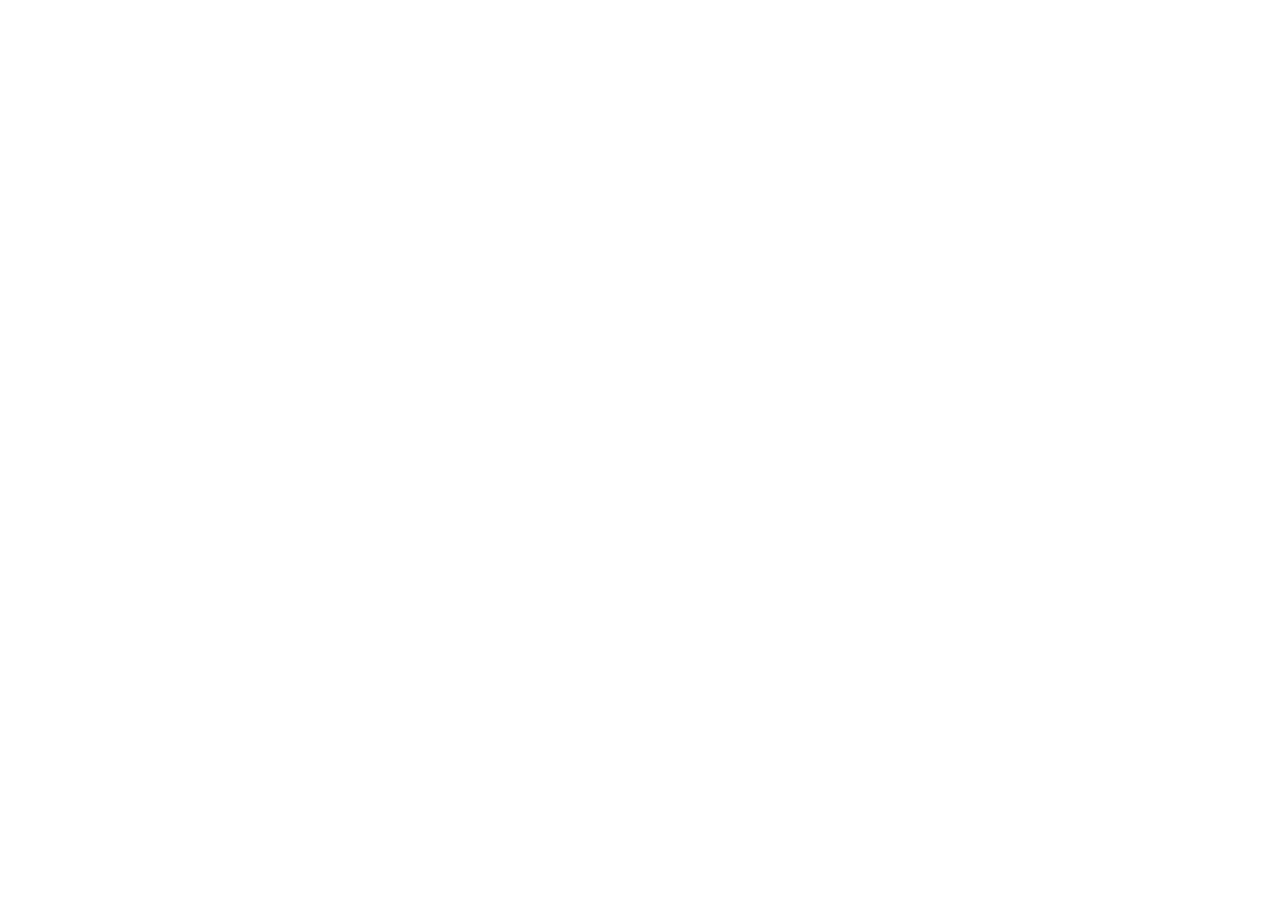
==== WebDev Pratice Projects🙌 - GitHub Vers/CSS Projects/@huxnwebdev/2. The Art Landing Page/index.html @ eef2a7d6 "Add files via upload" ====
<!doctype html>
<html lang="en">
  <head>
    <meta charset="UTF-8" />
    <meta name="viewport" content="width=device-width, initial-scale=1.0" />
    <title>Document</title>
  </head>
  <body></body>
</html>
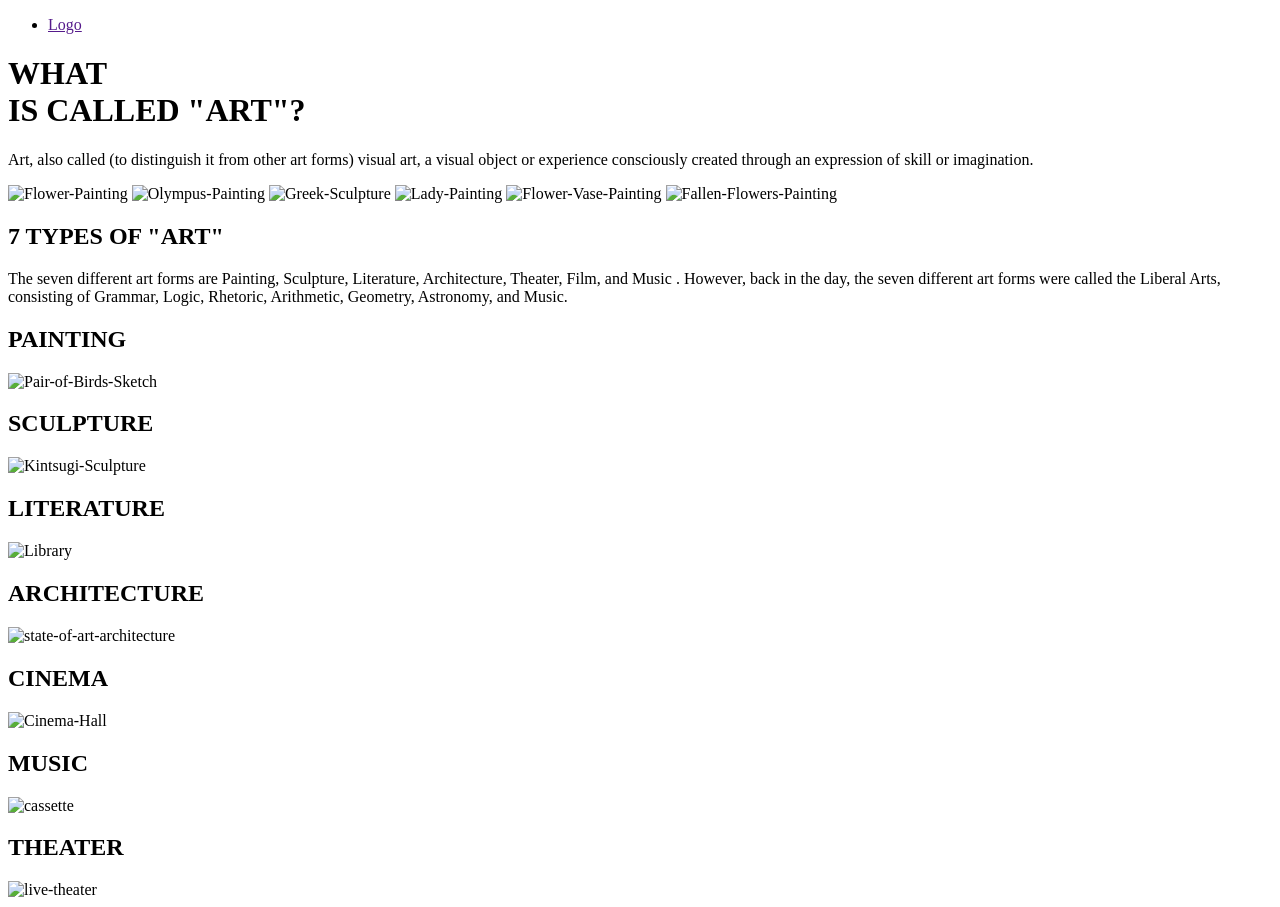
==== commit cb443e75: "Enhance index.html with SEO and content structure Added meta tags for SEO and structured content for" ====
--- a/WebDev Pratice Projects🙌 - GitHub Vers/CSS Projects/@huxnwebdev/2. The Art Landing Page/index.html
+++ b/WebDev Pratice Projects🙌 - GitHub Vers/CSS Projects/@huxnwebdev/2. The Art Landing Page/index.html
@@ -2,8 +2,151 @@
 <html lang="en">
   <head>
     <meta charset="UTF-8" />
+    <meta http-equiv="X-UA-Compatible" content="IE=edge" />
+    <meta name="description" content="The Art Project" />
+    <meta name="keywords" content="Art, Drawing, Painting" />
+    <meta name="author" content="Arijeet Mondal" />
     <meta name="viewport" content="width=device-width, initial-scale=1.0" />
-    <title>Document</title>
+    <title>The Art Project</title>
+    <link rel="stylesheet" href="style.css" />
   </head>
-  <body></body>
+  <body>
+    <!-- Navbar Start -->
+    <section class="wrapper-container">
+      <nav>
+        <ul>
+          <li><a href="">Logo</a></li>
+        </ul>
+
+        <div class="burger">
+          <span></span>
+          <span></span>
+          <span></span>
+        </div>
+      </nav>
+    </section>
+    <!-- Navbar End -->
+
+    <!-- Header Start -->
+    <header>
+      <h1 class="main-headings">
+        WHAT <br />
+        IS CALLED <span class="gradient-text-1">"A</span
+        ><span class="gradient-text-2">R</span
+        ><span class="gradient-text-3">T"</span>?
+      </h1>
+      <p class="primary-headings">
+        Art, also called (to distinguish it from other art forms) visual art, a
+        <span class="bg-gray">visual object or experience</span> consciously
+        created through an expression of skill or imagination.
+      </p>
+    </header>
+    <!-- Header End -->
+
+    <!-- Main Start -->
+    <main>
+      <img
+        src="https://images.unsplash.com/photo-1579783902614-a3fb3927b6a5?ixlib=rb-4.0.3&ixid=MnwxMjA3fDB8MHxwaG90by1wYWdlfHx8fGVufDB8fHx8&auto=format&fit=crop&w=745&q=80"
+        alt="Flower-Painting"
+        class="img"
+      />
+      <img
+        src="https://images.unsplash.com/flagged/photo-1572392640988-ba48d1a74457?ixlib=rb-4.0.3&ixid=MnwxMjA3fDB8MHxwaG90by1wYWdlfHx8fGVufDB8fHx8&auto=format&fit=crop&w=764&q=80"
+        alt="Olympus-Painting"
+        class="img"
+      />
+      <img
+        src="https://images.unsplash.com/photo-1548811579-017cf2a4268b?q=80&w=689&auto=format&fit=crop&ixlib=rb-4.1.0&ixid=M3wxMjA3fDB8MHxwaG90by1wYWdlfHx8fGVufDB8fHx8fA%3D%3D"
+        alt="Greek-Sculpture"
+        class="img"
+      />
+      <img
+        src="https://images.unsplash.com/photo-1495462911434-be47104d70fa?ixlib=rb-4.0.3&ixid=MnwxMjA3fDB8MHxwaG90by1wYWdlfHx8fGVufDB8fHx8&auto=format&fit=crop&w=435&q=80"
+        alt="Lady-Painting"
+        class="img"
+      />
+      <img
+        src="https://images.unsplash.com/photo-1579783901586-d88db74b4fe4?ixlib=rb-4.0.3&ixid=MnwxMjA3fDB8MHxwaG90by1wYWdlfHx8fGVufDB8fHx8&auto=format&fit=crop&w=748&q=80"
+        alt="Flower-Vase-Painting"
+        class="img"
+      />
+      <img
+        src="https://images.unsplash.com/photo-1579783901837-c78c2310be05?ixlib=rb-4.0.3&ixid=MnwxMjA3fDB8MHxwaG90by1wYWdlfHx8fGVufDB8fHx8&auto=format&fit=crop&w=804&q=80"
+        alt="Fallen-Flowers-Painting"
+        class="img"
+      />
+    </main>
+    <!-- Main End -->
+
+    <!-- Section Start -->
+    <section class="section-three">
+      <h1 class="main-headings">
+        7 TYPES OF <span class="gradient-text-1">"A</span
+        ><span class="gradient-text-2">R</span
+        ><span class="gradient-text-3">T"</span>
+      </h1>
+      <p class="primary-headings">
+        The seven different art forms are
+        <span class="bg-gray"
+          >Painting, Sculpture, Literature, Architecture, Theater, Film, and
+          Music </span
+        >. However, back in the day, the seven different art forms were called
+        the Liberal Arts, consisting of Grammar, Logic, Rhetoric, Arithmetic,
+        Geometry, Astronomy, and Music.
+      </p>
+
+      <div class="list">
+        <div class="item">
+          <h1>PAINTING</h1>
+          <img
+            src="https://images.unsplash.com/photo-1579965342575-16428a7c8881?ixlib=rb-4.0.3&ixid=MnwxMjA3fDB8MHxwaG90by1wYWdlfHx8fGVufDB8fHx8&auto=format&fit=crop&w=762&q=80"
+            alt="Pair-of-Birds-Sketch"
+          />
+        </div>
+        <div class="item">
+          <h1>SCULPTURE</h1>
+          <img
+            src="https://images.unsplash.com/photo-1637666505754-7416ebd70cbf?ixlib=rb-4.0.3&ixid=MnwxMjA3fDB8MHxwaG90by1wYWdlfHx8fGVufDB8fHx8&auto=format&fit=crop&w=435&q=80"
+            alt="Kintsugi-Sculpture"
+          />
+        </div>
+        <div class="item">
+          <h1>LITERATURE</h1>
+          <img
+            src="https://images.unsplash.com/photo-1532012197267-da84d127e765?ixlib=rb-4.0.3&ixid=MnwxMjA3fDB8MHxwaG90by1wYWdlfHx8fGVufDB8fHx8&auto=format&fit=crop&w=387&q=80"
+            alt="Library"
+          />
+        </div>
+        <div class="item">
+          <h1>ARCHITECTURE</h1>
+          <img
+            src="https://images.unsplash.com/photo-1479839672679-a46483c0e7c8?ixlib=rb-4.0.3&ixid=MnwxMjA3fDB8MHxwaG90by1wYWdlfHx8fGVufDB8fHx8&auto=format&fit=crop&w=2020&q=80"
+            alt="state-of-art-architecture"
+          />
+        </div>
+        <div class="item">
+          <h1>CINEMA</h1>
+          <img
+            src="https://images.unsplash.com/photo-1604975701397-6365ccbd028a?ixlib=rb-4.0.3&ixid=MnwxMjA3fDB8MHxwaG90by1wYWdlfHx8fGVufDB8fHx8&auto=format&fit=crop&w=435&q=80"
+            alt="Cinema-Hall"
+          />
+        </div>
+        <div class="item">
+          <h1>MUSIC</h1>
+          <img
+            src="https://images.unsplash.com/photo-1598547535077-26d10ae80496?ixlib=rb-4.0.3&ixid=MnwxMjA3fDB8MHxwaG90by1wYWdlfHx8fGVufDB8fHx8&auto=format&fit=crop&w=781&q=80"
+            alt="cassette"
+          />
+        </div>
+        <div class="item">
+          <h1>THEATER</h1>
+          <img
+            src="https://images.unsplash.com/photo-1578920568769-3c1b145bc9ea?ixlib=rb-4.0.3&ixid=MnwxMjA3fDB8MHxwaG90by1wYWdlfHx8fGVufDB8fHx8&auto=format&fit=crop&w=387&q=80"
+            alt="live-theater"
+          />
+        </div>
+      </div>
+    </section>
+    <!-- Section End -->
+  </body>
 </html>
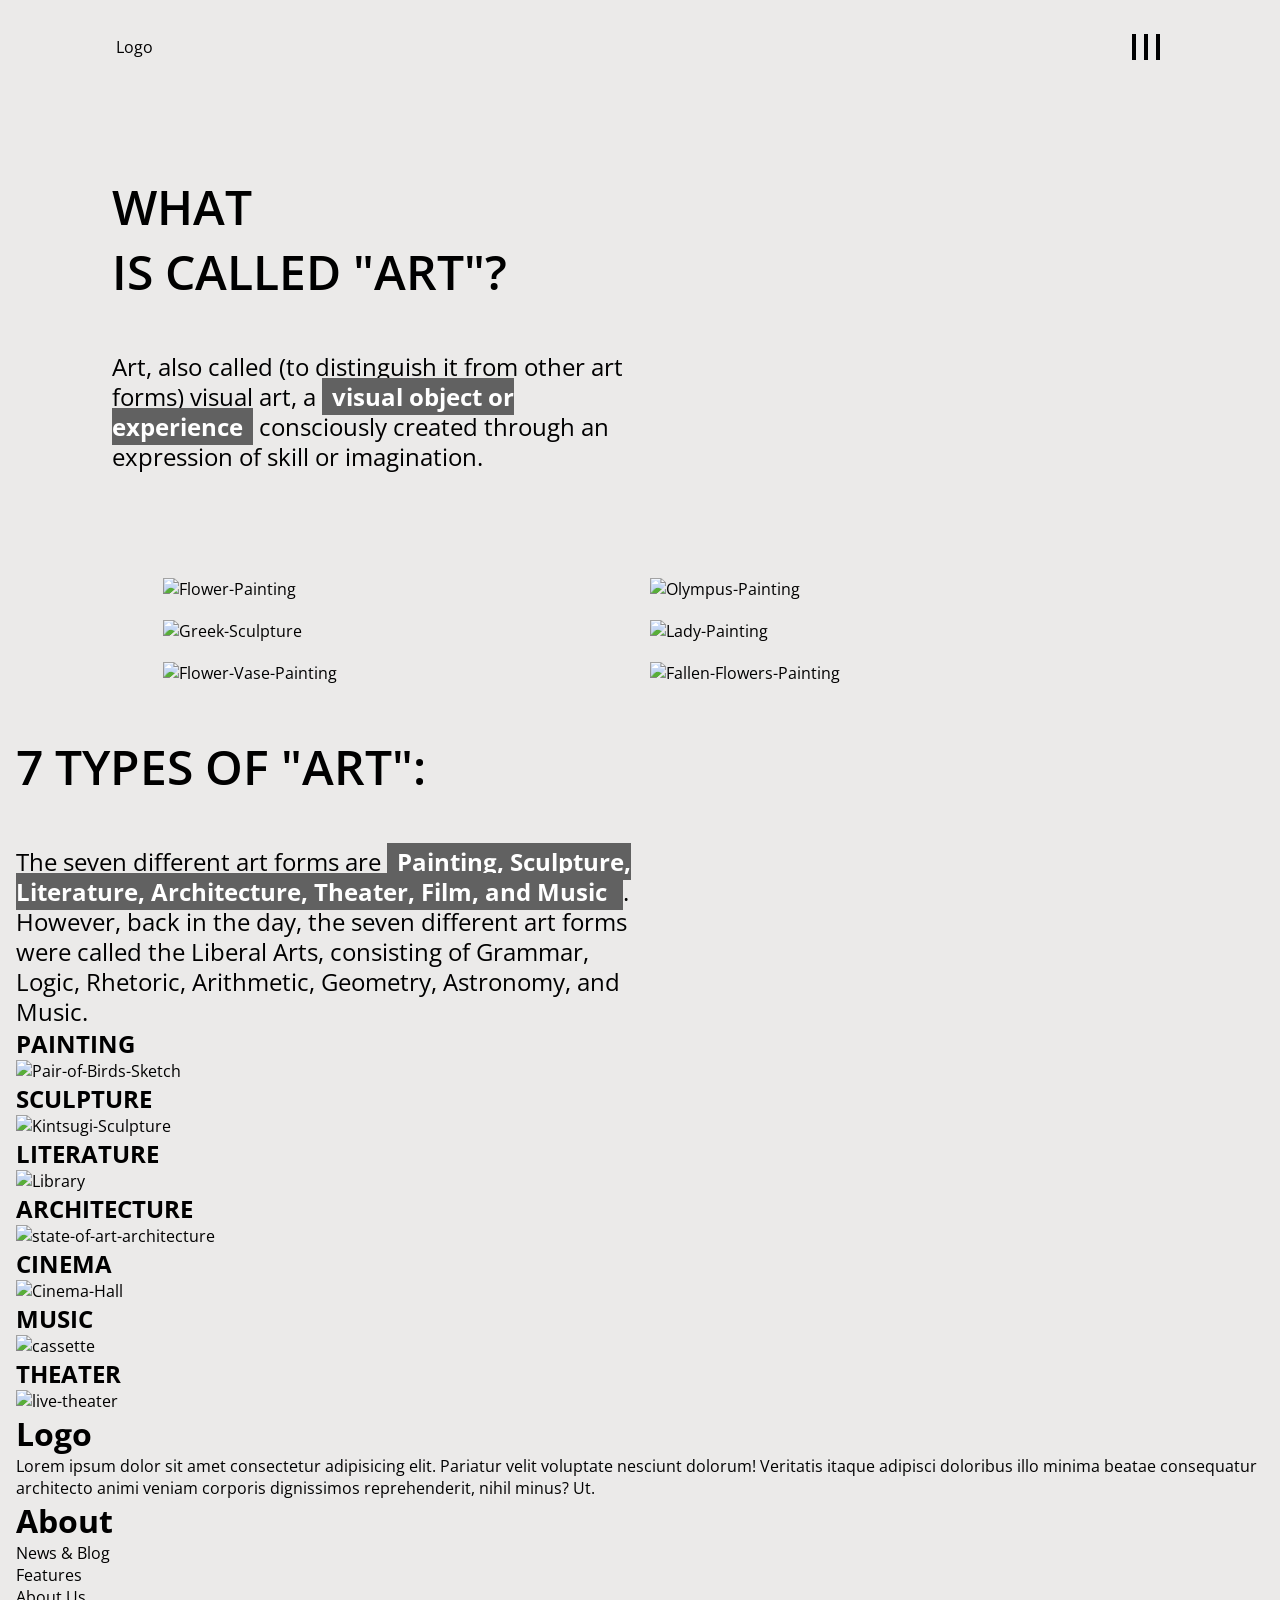
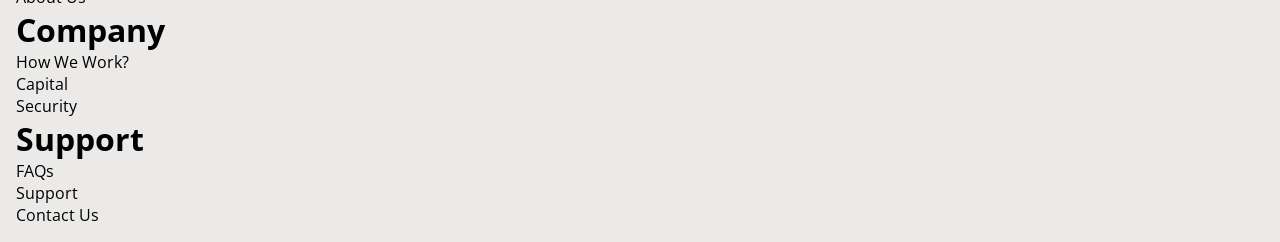
==== commit ac462674: "Refactor HTML structure and content for clarity" ====
--- a/WebDev Pratice Projects🙌 - GitHub Vers/CSS Projects/@huxnwebdev/2. The Art Landing Page/index.html
+++ b/WebDev Pratice Projects🙌 - GitHub Vers/CSS Projects/@huxnwebdev/2. The Art Landing Page/index.html
@@ -11,8 +11,8 @@
     <link rel="stylesheet" href="style.css" />
   </head>
   <body>
-    <!-- Navbar Start -->
-    <section class="wrapper-container">
+    <div class="wrapper-container">
+      <!-- Navbar Start -->
       <nav>
         <ul>
           <li><a href="">Logo</a></li>
@@ -24,129 +24,164 @@
           <span></span>
         </div>
       </nav>
-    </section>
-    <!-- Navbar End -->
+      <!-- Navbar End -->
 
-    <!-- Header Start -->
-    <header>
-      <h1 class="main-headings">
-        WHAT <br />
-        IS CALLED <span class="gradient-text-1">"A</span
-        ><span class="gradient-text-2">R</span
-        ><span class="gradient-text-3">T"</span>?
-      </h1>
-      <p class="primary-headings">
-        Art, also called (to distinguish it from other art forms) visual art, a
-        <span class="bg-gray">visual object or experience</span> consciously
-        created through an expression of skill or imagination.
-      </p>
-    </header>
-    <!-- Header End -->
+      <!-- Header Start -->
+      <header>
+        <h1 class="main-headings">
+          WHAT <br />
+          IS CALLED <span class="gradient-text">"ART"</span>?
+        </h1>
+        <p class="primary-headings">
+          Art, also called (to distinguish it from other art forms) visual art,
+          a
+          <span class="bg-gray">visual object or experience</span> consciously
+          created through an expression of skill or imagination.
+        </p>
+      </header>
+      <!-- Header End -->
 
-    <!-- Main Start -->
-    <main>
-      <img
-        src="https://images.unsplash.com/photo-1579783902614-a3fb3927b6a5?ixlib=rb-4.0.3&ixid=MnwxMjA3fDB8MHxwaG90by1wYWdlfHx8fGVufDB8fHx8&auto=format&fit=crop&w=745&q=80"
-        alt="Flower-Painting"
-        class="img"
-      />
-      <img
-        src="https://images.unsplash.com/flagged/photo-1572392640988-ba48d1a74457?ixlib=rb-4.0.3&ixid=MnwxMjA3fDB8MHxwaG90by1wYWdlfHx8fGVufDB8fHx8&auto=format&fit=crop&w=764&q=80"
-        alt="Olympus-Painting"
-        class="img"
-      />
-      <img
-        src="https://images.unsplash.com/photo-1548811579-017cf2a4268b?q=80&w=689&auto=format&fit=crop&ixlib=rb-4.1.0&ixid=M3wxMjA3fDB8MHxwaG90by1wYWdlfHx8fGVufDB8fHx8fA%3D%3D"
-        alt="Greek-Sculpture"
-        class="img"
-      />
-      <img
-        src="https://images.unsplash.com/photo-1495462911434-be47104d70fa?ixlib=rb-4.0.3&ixid=MnwxMjA3fDB8MHxwaG90by1wYWdlfHx8fGVufDB8fHx8&auto=format&fit=crop&w=435&q=80"
-        alt="Lady-Painting"
-        class="img"
-      />
-      <img
-        src="https://images.unsplash.com/photo-1579783901586-d88db74b4fe4?ixlib=rb-4.0.3&ixid=MnwxMjA3fDB8MHxwaG90by1wYWdlfHx8fGVufDB8fHx8&auto=format&fit=crop&w=748&q=80"
-        alt="Flower-Vase-Painting"
-        class="img"
-      />
-      <img
-        src="https://images.unsplash.com/photo-1579783901837-c78c2310be05?ixlib=rb-4.0.3&ixid=MnwxMjA3fDB8MHxwaG90by1wYWdlfHx8fGVufDB8fHx8&auto=format&fit=crop&w=804&q=80"
-        alt="Fallen-Flowers-Painting"
-        class="img"
-      />
-    </main>
-    <!-- Main End -->
+      <!-- Main Start -->
+      <main>
+        <img
+          src="https://images.unsplash.com/photo-1579783902614-a3fb3927b6a5?ixlib=rb-4.0.3&ixid=MnwxMjA3fDB8MHxwaG90by1wYWdlfHx8fGVufDB8fHx8&auto=format&fit=crop&w=745&q=80"
+          alt="Flower-Painting"
+          class="img"
+        />
+        <img
+          src="https://images.unsplash.com/flagged/photo-1572392640988-ba48d1a74457?ixlib=rb-4.0.3&ixid=MnwxMjA3fDB8MHxwaG90by1wYWdlfHx8fGVufDB8fHx8&auto=format&fit=crop&w=764&q=80"
+          alt="Olympus-Painting"
+          class="img"
+        />
+        <img
+          src="https://images.unsplash.com/photo-1548811579-017cf2a4268b?q=80&w=689&auto=format&fit=crop&ixlib=rb-4.1.0&ixid=M3wxMjA3fDB8MHxwaG90by1wYWdlfHx8fGVufDB8fHx8fA%3D%3D"
+          alt="Greek-Sculpture"
+          class="img"
+        />
+        <img
+          src="https://images.unsplash.com/photo-1495462911434-be47104d70fa?ixlib=rb-4.0.3&ixid=MnwxMjA3fDB8MHxwaG90by1wYWdlfHx8fGVufDB8fHx8&auto=format&fit=crop&w=435&q=80"
+          alt="Lady-Painting"
+          class="img"
+        />
+        <img
+          src="https://images.unsplash.com/photo-1579783901586-d88db74b4fe4?ixlib=rb-4.0.3&ixid=MnwxMjA3fDB8MHxwaG90by1wYWdlfHx8fGVufDB8fHx8&auto=format&fit=crop&w=748&q=80"
+          alt="Flower-Vase-Painting"
+          class="img"
+        />
+        <img
+          src="https://images.unsplash.com/photo-1579783901837-c78c2310be05?ixlib=rb-4.0.3&ixid=MnwxMjA3fDB8MHxwaG90by1wYWdlfHx8fGVufDB8fHx8&auto=format&fit=crop&w=804&q=80"
+          alt="Fallen-Flowers-Painting"
+          class="img"
+        />
+      </main>
+      <!-- Main End -->
 
-    <!-- Section Start -->
-    <section class="section-three">
-      <h1 class="main-headings">
-        7 TYPES OF <span class="gradient-text-1">"A</span
-        ><span class="gradient-text-2">R</span
-        ><span class="gradient-text-3">T"</span>
-      </h1>
-      <p class="primary-headings">
-        The seven different art forms are
-        <span class="bg-gray"
-          >Painting, Sculpture, Literature, Architecture, Theater, Film, and
-          Music </span
-        >. However, back in the day, the seven different art forms were called
-        the Liberal Arts, consisting of Grammar, Logic, Rhetoric, Arithmetic,
-        Geometry, Astronomy, and Music.
-      </p>
+      <!-- Section-Three Start -->
+      <section class="section-three">
+        <h1 class="main-headings">
+          7 TYPES OF <span class="gradient-text">"ART": </span
+          ><span class="gradient-text typewriter-text"></span
+          ><label for=""></label>
+        </h1>
+        <p class="primary-headings">
+          The seven different art forms are
+          <span class="bg-gray"
+            >Painting, Sculpture, Literature, Architecture, Theater, Film, and
+            Music </span
+          >. However, back in the day, the seven different art forms were called
+          the Liberal Arts, consisting of Grammar, Logic, Rhetoric, Arithmetic,
+          Geometry, Astronomy, and Music.
+        </p>
 
-      <div class="list">
-        <div class="item">
-          <h1>PAINTING</h1>
-          <img
-            src="https://images.unsplash.com/photo-1579965342575-16428a7c8881?ixlib=rb-4.0.3&ixid=MnwxMjA3fDB8MHxwaG90by1wYWdlfHx8fGVufDB8fHx8&auto=format&fit=crop&w=762&q=80"
-            alt="Pair-of-Birds-Sketch"
-          />
+        <div class="list">
+          <div class="item">
+            <h1>PAINTING</h1>
+            <img
+              src="https://images.unsplash.com/photo-1579965342575-16428a7c8881?ixlib=rb-4.0.3&ixid=MnwxMjA3fDB8MHxwaG90by1wYWdlfHx8fGVufDB8fHx8&auto=format&fit=crop&w=762&q=80"
+              alt="Pair-of-Birds-Sketch"
+            />
+          </div>
+          <div class="item">
+            <h1>SCULPTURE</h1>
+            <img
+              src="https://images.unsplash.com/photo-1637666505754-7416ebd70cbf?ixlib=rb-4.0.3&ixid=MnwxMjA3fDB8MHxwaG90by1wYWdlfHx8fGVufDB8fHx8&auto=format&fit=crop&w=435&q=80"
+              alt="Kintsugi-Sculpture"
+            />
+          </div>
+          <div class="item">
+            <h1>LITERATURE</h1>
+            <img
+              src="https://images.unsplash.com/photo-1532012197267-da84d127e765?ixlib=rb-4.0.3&ixid=MnwxMjA3fDB8MHxwaG90by1wYWdlfHx8fGVufDB8fHx8&auto=format&fit=crop&w=387&q=80"
+              alt="Library"
+            />
+          </div>
+          <div class="item">
+            <h1>ARCHITECTURE</h1>
+            <img
+              src="https://images.unsplash.com/photo-1479839672679-a46483c0e7c8?ixlib=rb-4.0.3&ixid=MnwxMjA3fDB8MHxwaG90by1wYWdlfHx8fGVufDB8fHx8&auto=format&fit=crop&w=2020&q=80"
+              alt="state-of-art-architecture"
+            />
+          </div>
+          <div class="item">
+            <h1>CINEMA</h1>
+            <img
+              src="https://images.unsplash.com/photo-1604975701397-6365ccbd028a?ixlib=rb-4.0.3&ixid=MnwxMjA3fDB8MHxwaG90by1wYWdlfHx8fGVufDB8fHx8&auto=format&fit=crop&w=435&q=80"
+              alt="Cinema-Hall"
+            />
+          </div>
+          <div class="item">
+            <h1>MUSIC</h1>
+            <img
+              src="https://images.unsplash.com/photo-1598547535077-26d10ae80496?ixlib=rb-4.0.3&ixid=MnwxMjA3fDB8MHxwaG90by1wYWdlfHx8fGVufDB8fHx8&auto=format&fit=crop&w=781&q=80"
+              alt="cassette"
+            />
+          </div>
+          <div class="item">
+            <h1>THEATER</h1>
+            <img
+              src="https://images.unsplash.com/photo-1578920568769-3c1b145bc9ea?ixlib=rb-4.0.3&ixid=MnwxMjA3fDB8MHxwaG90by1wYWdlfHx8fGVufDB8fHx8&auto=format&fit=crop&w=387&q=80"
+              alt="live-theater"
+            />
+          </div>
         </div>
-        <div class="item">
-          <h1>SCULPTURE</h1>
-          <img
-            src="https://images.unsplash.com/photo-1637666505754-7416ebd70cbf?ixlib=rb-4.0.3&ixid=MnwxMjA3fDB8MHxwaG90by1wYWdlfHx8fGVufDB8fHx8&auto=format&fit=crop&w=435&q=80"
-            alt="Kintsugi-Sculpture"
-          />
+      </section>
+      <!-- Section-Three End -->
+
+      <!-- Footer Area Start -->
+      <footer>
+        <div class="logo-container">
+          <h1>Logo</h1>
+          <p>
+            Lorem ipsum dolor sit amet consectetur adipisicing elit. Pariatur
+            velit voluptate nesciunt dolorum! Veritatis itaque adipisci
+            doloribus illo minima beatae consequatur architecto animi veniam
+            corporis dignissimos reprehenderit, nihil minus? Ut.
+          </p>
         </div>
-        <div class="item">
-          <h1>LITERATURE</h1>
-          <img
-            src="https://images.unsplash.com/photo-1532012197267-da84d127e765?ixlib=rb-4.0.3&ixid=MnwxMjA3fDB8MHxwaG90by1wYWdlfHx8fGVufDB8fHx8&auto=format&fit=crop&w=387&q=80"
-            alt="Library"
-          />
+
+        <div class="about-company">
+          <div class="container">
+            <h1>About</h1>
+            <p>News & Blog</p>
+            <p>Features</p>
+            <p>About Us</p>
+          </div>
+          <div class="container">
+            <h1>Company</h1>
+            <p>How We Work?</p>
+            <p>Capital</p>
+            <p>Security</p>
+          </div>
+          <div class="container">
+            <h1>Support</h1>
+            <p>FAQs</p>
+            <p>Support</p>
+            <p>Contact Us</p>
+          </div>
         </div>
-        <div class="item">
-          <h1>ARCHITECTURE</h1>
-          <img
-            src="https://images.unsplash.com/photo-1479839672679-a46483c0e7c8?ixlib=rb-4.0.3&ixid=MnwxMjA3fDB8MHxwaG90by1wYWdlfHx8fGVufDB8fHx8&auto=format&fit=crop&w=2020&q=80"
-            alt="state-of-art-architecture"
-          />
-        </div>
-        <div class="item">
-          <h1>CINEMA</h1>
-          <img
-            src="https://images.unsplash.com/photo-1604975701397-6365ccbd028a?ixlib=rb-4.0.3&ixid=MnwxMjA3fDB8MHxwaG90by1wYWdlfHx8fGVufDB8fHx8&auto=format&fit=crop&w=435&q=80"
-            alt="Cinema-Hall"
-          />
-        </div>
-        <div class="item">
-          <h1>MUSIC</h1>
-          <img
-            src="https://images.unsplash.com/photo-1598547535077-26d10ae80496?ixlib=rb-4.0.3&ixid=MnwxMjA3fDB8MHxwaG90by1wYWdlfHx8fGVufDB8fHx8&auto=format&fit=crop&w=781&q=80"
-            alt="cassette"
-          />
-        </div>
-        <div class="item">
-          <h1>THEATER</h1>
-          <img
-            src="https://images.unsplash.com/photo-1578920568769-3c1b145bc9ea?ixlib=rb-4.0.3&ixid=MnwxMjA3fDB8MHxwaG90by1wYWdlfHx8fGVufDB8fHx8&auto=format&fit=crop&w=387&q=80"
-            alt="live-theater"
-          />
-        </div>
-      </div>
-    </section>
-    <!-- Section End -->
+      </footer>
+      <!-- Footer Area End -->
+    </div>
+    <script src="typewriter.js"></script>
   </body>
 </html>
--- a/WebDev Pratice Projects🙌 - GitHub Vers/CSS Projects/@huxnwebdev/2. The Art Landing Page/style.css
+++ b/WebDev Pratice Projects🙌 - GitHub Vers/CSS Projects/@huxnwebdev/2. The Art Landing Page/style.css
@@ -0,0 +1,150 @@
+/* Fonts */
+@import url("https://fonts.googleapis.com/css2?family=Open+Sans:wght@300;600&display=swap");
+@import url("https://fonts.googleapis.com/css?family=Reenie+Beanie&display=swap");
+
+/* Resets */
+* {
+  margin: 0;
+  padding: 0;
+  box-sizing: border-box;
+}
+
+body {
+  background-color: #ebeae9;
+  /* gives background color to the page */
+  margin: 1rem;
+  /* gives a margin of 1rem */
+}
+
+html {
+  font-family: "Open Sans", sans-serif;
+  /* gives open sans font family to the entire web page */
+}
+
+/* Nav Start */
+nav {
+  display: flex;
+  /* aligns the elements in one axis */
+  justify-content: space-between;
+  /* sets the elements such that there is space between each elements */
+  align-items: center;
+  /* aligns the elements to the center of the y-axis wrt the provided area */
+  color: #fff;
+  /* turns the font color white */
+  padding: 20px;
+  /* gives a padding of 20px around the elements */
+  margin-bottom: 5rem;
+  /* gives a margin of 5rem from the bottom of the elements */
+}
+nav ul {
+  margin-left: 5rem;
+  /* gives a margin of 5rem to the left of the elements of the navbar */
+  list-style: none;
+  /* removes the bullet point of the unordered list */
+}
+li a {
+  text-decoration: none;
+  /* removes the underline of the anchor tag */
+  color: #000;
+  /* turns the font-color black */
+}
+nav .burger {
+  margin-right: 5rem;
+  /* gives a margin of 5rem to the right */
+  cursor: pointer;
+  /* converts the cursor to a pointer when hovered */
+}
+nav .burger span {
+  height: 4px;
+  border: 2px solid black;
+  /* gives a border of 2px black colored */
+  margin: 4px;
+  /* gives a margin of 4px around each element of the span tag */
+  background: #000;
+  /* turns the background color for each element to black */
+}
+/* Nav End */
+
+/* Header Start */
+header {
+  margin: 6rem;
+  /* gives a margin of 6rem to the overall header area */
+}
+.main-headings {
+  width: 50%;
+  /* reduces the width area of the main headig to 50% */
+  font-size: 3rem;
+  /* increases the font-size of the main heading to 3rem */
+  font-weight: 600;
+  /* sets the font weight of the main-heading to 600: semi-bold */
+}
+.gradient-text-1 {
+  background-image: linear-gradient(to right, #ff0000, #ffe100);
+  /* Defining the gradient using background-image */
+  -webkit-background-clip: text;
+  background-clip: text;
+  /* Clipping the gradient background to the text */
+  color: transparent;
+  /* Making the original text color transparent so that the gradient is visible */
+  -webkit-text-fill-color: transparent;
+  /* Standard fallback for older browsers */
+}
+.gradient-text-2 {
+  background-image: linear-gradient(to right, #44ff00, #00ffee);
+  -webkit-background-clip: text;
+  background-clip: text;
+  color: transparent;
+  -webkit-text-fill-color: transparent;
+}
+.gradient-text-3 {
+  background-image: linear-gradient(to right, #fb00ff, #0800ff);
+  -webkit-background-clip: text;
+  background-clip: text;
+  color: transparent;
+  -webkit-text-fill-color: transparent;
+}
+.primary-headings {
+  width: 50%;
+  /* reduces the wdith area of the primary heading to 50% */
+  margin-top: 3rem;
+  /* gives a margin of 3rem to the top of the primary heading area */
+  font-size: 1.5rem;
+  /* increases the font size of the primary heading to 1.5rem */
+  line-height: 30px;
+  /* reduces the line height of the primary headings to 30px */
+}
+.bg-gray {
+  background: rgb(97, 97, 97);
+  /* turns the span areaa color to gray */
+  color: white;
+  /* turns the span font color to white */
+  padding: 2px 10px;
+  /* gives a padding of 2px top-bottom and 10px left-right within the span area */
+  font-weight: bold;
+  /* increases the font-weight of the span text to bold */
+}
+/* Header End */
+
+/* Main Start */
+main {
+  margin: 0 4rem;
+  /* gives a margin of 0rem top-bottom and 4rem left-right for each image area */
+  display: flex;
+  /* aligns all the image areas in one axis */
+  flex-wrap: wrap;
+  /* wraps all the image areas such that no space remains without affecting the image dimensions */
+  justify-content: center;
+  /* aligns the image areas in the center of the x axis */
+  margin: 40px;
+}
+main .img {
+  width: 40%;
+  /* reduces the images to 40% */
+  margin: 10px;
+  /* gives a margin of 10px around each images */
+}
+/* Main End */
+
+/* Section Start */
+
+/* Section End */
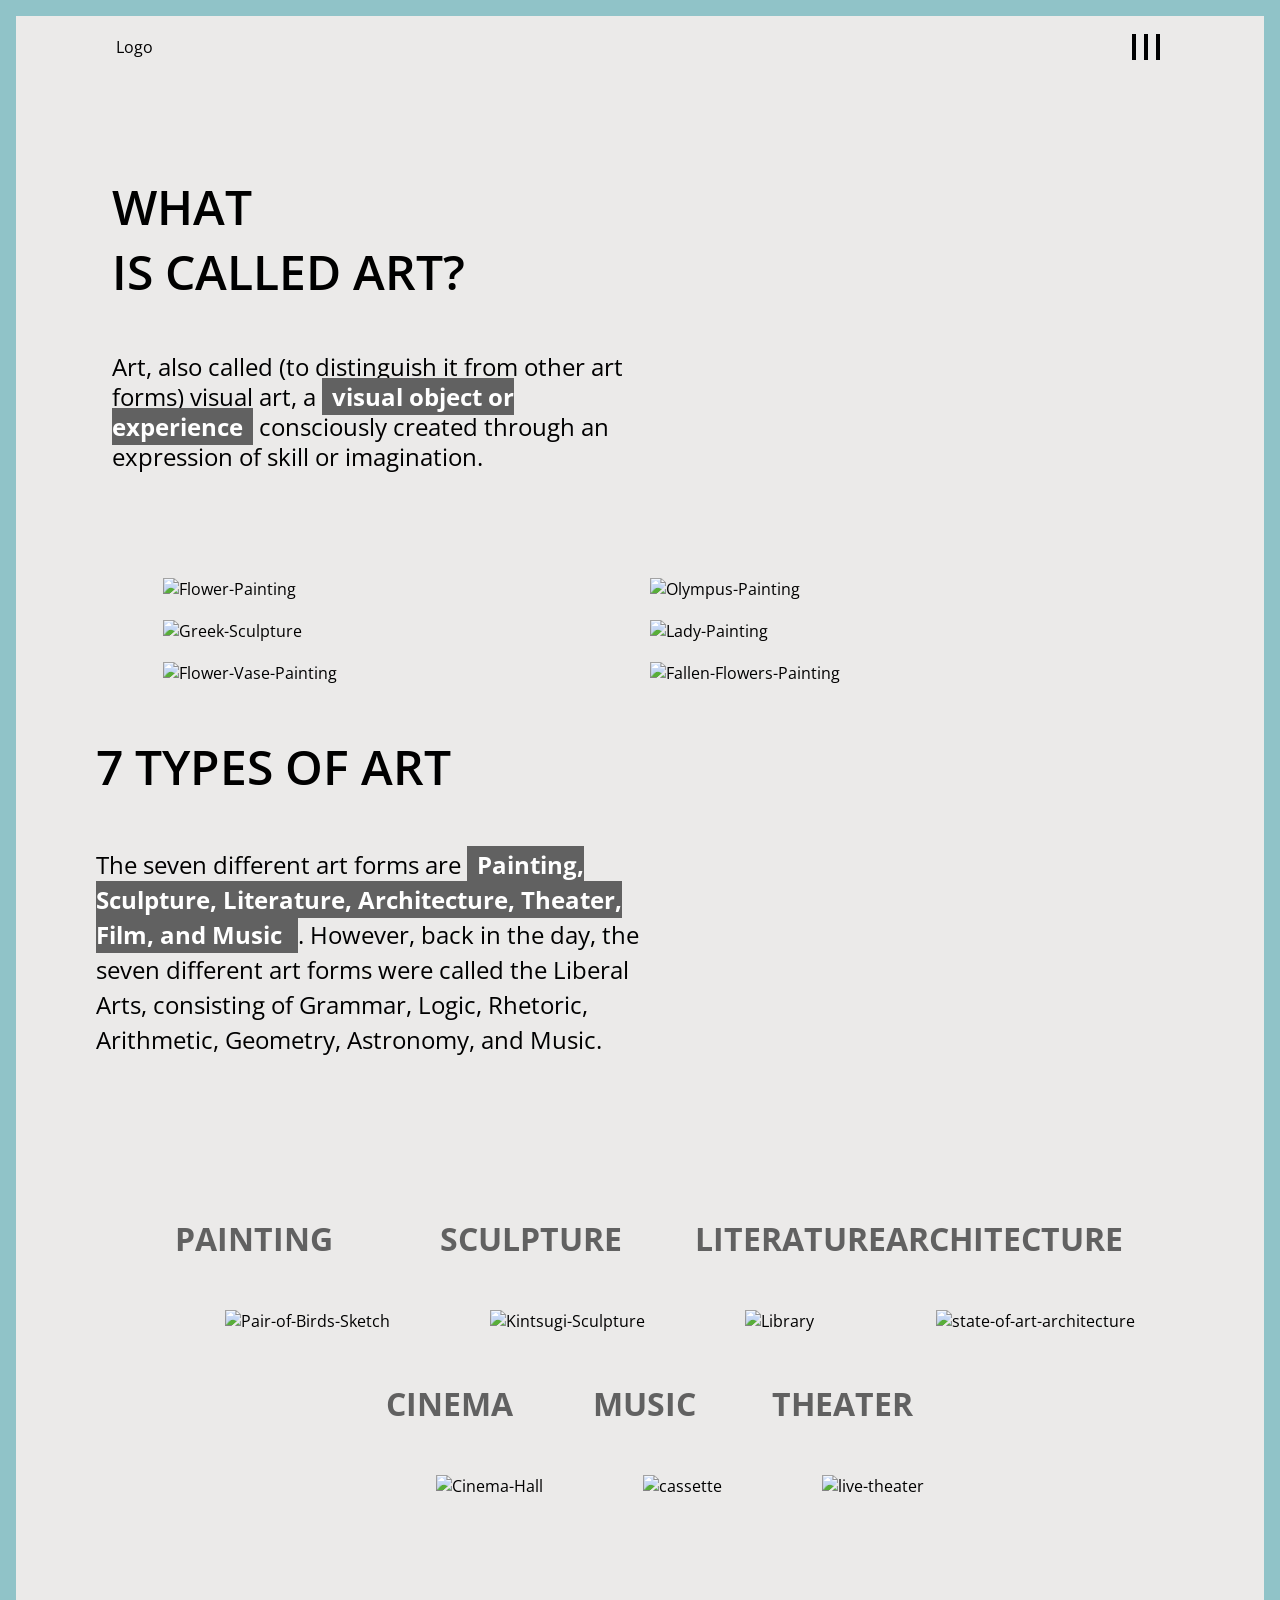
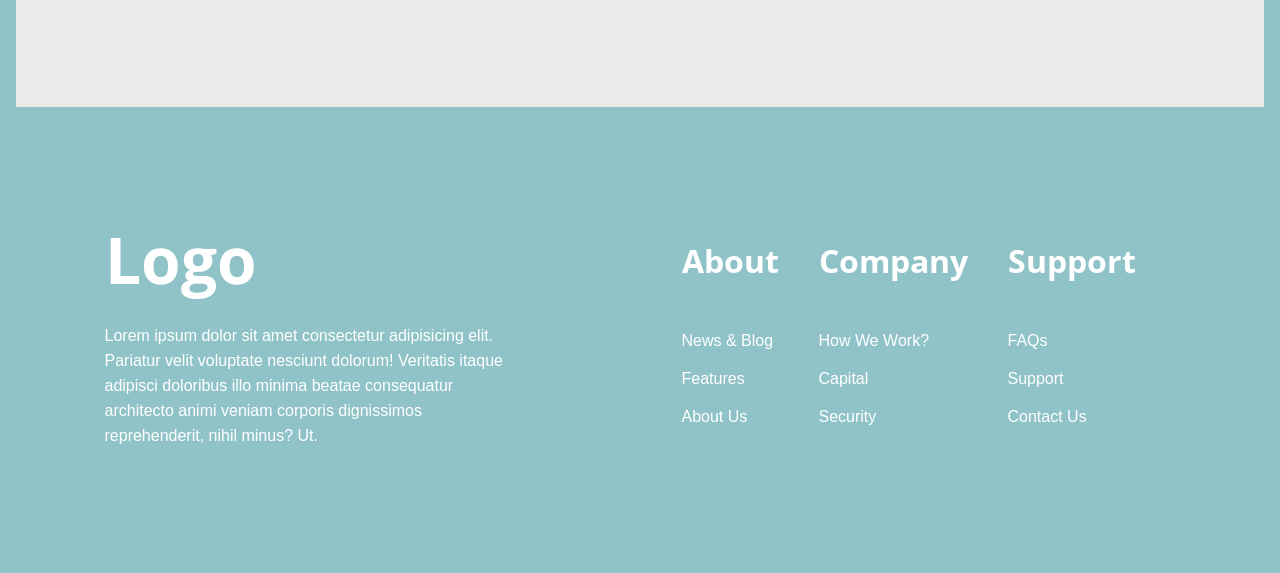
==== commit fc0649cc: "Fix HTML formatting issues in index.html" ====
--- a/WebDev Pratice Projects🙌 - GitHub Vers/CSS Projects/@huxnwebdev/2. The Art Landing Page/index.html
+++ b/WebDev Pratice Projects🙌 - GitHub Vers/CSS Projects/@huxnwebdev/2. The Art Landing Page/index.html
@@ -30,7 +30,7 @@
       <header>
         <h1 class="main-headings">
           WHAT <br />
-          IS CALLED <span class="gradient-text">"ART"</span>?
+          IS CALLED ART?
         </h1>
         <p class="primary-headings">
           Art, also called (to distinguish it from other art forms) visual art,
@@ -78,11 +78,7 @@
 
       <!-- Section-Three Start -->
       <section class="section-three">
-        <h1 class="main-headings">
-          7 TYPES OF <span class="gradient-text">"ART": </span
-          ><span class="gradient-text typewriter-text"></span
-          ><label for=""></label>
-        </h1>
+        <h1 class="main-headings">7 TYPES OF ART</h1>
         <p class="primary-headings">
           The seven different art forms are
           <span class="bg-gray"
@@ -182,6 +178,5 @@
       </footer>
       <!-- Footer Area End -->
     </div>
-    <script src="typewriter.js"></script>
   </body>
 </html>
--- a/WebDev Pratice Projects🙌 - GitHub Vers/CSS Projects/@huxnwebdev/2. The Art Landing Page/style.css
+++ b/WebDev Pratice Projects🙌 - GitHub Vers/CSS Projects/@huxnwebdev/2. The Art Landing Page/style.css
@@ -10,10 +10,14 @@
 }
 
 body {
-  background-color: #ebeae9;
+  background-color: rgb(144, 195, 200);
   /* gives background color to the page */
   margin: 1rem;
   /* gives a margin of 1rem */
+}
+
+.wrapper-container{
+  background-color: #ebeae9
 }
 
 html {
@@ -78,8 +82,70 @@
   font-weight: 600;
   /* sets the font weight of the main-heading to 600: semi-bold */
 }
-.gradient-text-1 {
-  background-image: linear-gradient(to right, #ff0000, #ffe100);
+.gradient-text {
+  background-image: linear-gradient(
+    to right,
+    #ff0000,
+    #ff1900,
+    #ff3300,
+    #ff4d00,
+    #ff6600,
+    #ff8000,
+    #ff9900,
+    #ffb300,
+    #ffcc00,
+    #ffe600,
+    #ffff00,
+    #e6ff00,
+    #ccff00,
+    #b3ff00,
+    #99ff00,
+    #80ff00,
+    #66ff00,
+    #4dff00,
+    #33ff00,
+    #19ff00,
+    #00ff00,
+    #00ff19,
+    #00ff33,
+    #00ff4d,
+    #00ff66,
+    #00ff80,
+    #00ff99,
+    #00ffb3,
+    #00ffcc,
+    #00ffe6,
+    #00ffff,
+    #00e6ff,
+    #00ccff,
+    #00b3ff,
+    #0099ff,
+    #0080ff,
+    #0066ff,
+    #004dff,
+    #0033ff,
+    #0019ff,
+    #0000ff,
+    #1900ff,
+    #3300ff,
+    #4d00ff,
+    #6600ff,
+    #8000ff,
+    #9900ff,
+    #b300ff,
+    #cc00ff,
+    #e600ff,
+    #ff00ff,
+    #ff00e6,
+    #ff00cc,
+    #ff00b3,
+    #ff0099,
+    #ff0080,
+    #ff0066,
+    #ff004d,
+    #ff0033,
+    #ff0019
+  );
   /* Defining the gradient using background-image */
   -webkit-background-clip: text;
   background-clip: text;
@@ -88,20 +154,6 @@
   /* Making the original text color transparent so that the gradient is visible */
   -webkit-text-fill-color: transparent;
   /* Standard fallback for older browsers */
-}
-.gradient-text-2 {
-  background-image: linear-gradient(to right, #44ff00, #00ffee);
-  -webkit-background-clip: text;
-  background-clip: text;
-  color: transparent;
-  -webkit-text-fill-color: transparent;
-}
-.gradient-text-3 {
-  background-image: linear-gradient(to right, #fb00ff, #0800ff);
-  -webkit-background-clip: text;
-  background-clip: text;
-  color: transparent;
-  -webkit-text-fill-color: transparent;
 }
 .primary-headings {
   width: 50%;
@@ -145,6 +197,118 @@
 }
 /* Main End */
 
-/* Section Start */
-
-/* Section End */
+/* Section-Three Start */
+.section-three {
+  margin-left: 5rem;
+  /* gives a margin of 5rem to the left of the section */
+}
+.section-three .main-headings {
+  width: 100%;
+}
+.section-three .primary-headings {
+  margin-bottom: 10rem;
+  /* gives a margin of 10rem to the bottom of the para */
+  line-height: 35px;
+}
+.list {
+  display: flex;
+  /* aligns all the list images and heading in one axis */
+  flex-wrap: wrap;
+  /* wraps all the list images and heading such that they fit in the given area and no dimensionality is compromised */
+  justify-content: center;
+  /* aligns all the list images and heading to the center of horizontal-axis */
+  align-items: center;
+  /* aligns all the list images and headings to the center of vertical axis */
+}
+.section-three .item h1 {
+  font-size: 2rem;
+  /* fixes the font-size to 2rem */
+  color: rgb(97, 97, 97);
+}
+.section-three img {
+  width: 400px;
+  height: 500px;
+  /* fixes the image dimension ratio */
+  margin: 50px;
+  /* gives a margin of 50px around each image */
+}
+/* Section-Three End */
+
+/* Footer Start */
+footer{
+  margin-top: 10rem;
+  /* gives a margin of 10rem to the top */
+  height: 50vh;
+  /* gives a height of 100vh to the footer section */
+  display: flex;
+  /* aligns the two major div elements in one axis */
+  flex-wrap: wrap;
+  /* wrap the elements such that no compromise on dimensionality and no space between elements */
+  justify-content: space-around;
+  /* aligns the two major div in horizaontal axis such that there is space around them */
+  align-items: center;
+  /* aligns the two major div in the center of the vertical axis */
+  color: white;
+  /* turns font color to white */
+  background: rgb(144, 195, 200);
+}
+footer .logo-container h1{
+  font-size: 4rem;
+  /* increases the font size of the logo text to 4rem */
+  font-family: 'Open Sans', sans-serif;
+  margin-bottom: 20px;
+  /* gives a margin of 20px to the bottom of the logo text */
+}
+footer .logo-container p{
+  max-width: 400px;
+  /* decreases the width area of p to 400px */
+  font-family: sans-serif;
+  line-height: 25px;
+  /* increases the line height of p to 25px */
+}
+footer .about-company{
+  display: flex;
+  /* aligns the three divs under about-company class in one axis */
+  flex-wrap: wrap;
+  /* wrap the elements such that no compromise on dimensionality and no space between elements */
+  justify-content: center;
+  /* aligns the three divs in the center of the x-axis */
+  align-items: center;
+  /* aligns the three divs in the center of the y-axis */
+}
+footer .about-company .container{
+  margin-right: 40px;
+  /* gives a margin of 40px to the right of the about-company class */
+  margin-top: 20px;
+  /* gives a margin of 20px to the top of the about-company class */
+}
+.about-company .container h1{
+  margin-bottom: 50px;
+  /* gives a margin of 50px to the bottom of about-company headings */
+}
+.about-company .container p{
+  font-family: sans-serif;
+  margin-bottom: 20px;
+}
+/* Footer End */
+
+/* Responsiveness */
+@media screen and (max-width: 740px){
+  header .main-headings{
+    width: 100%;
+  }
+  header .primary-headings{
+    width: 100%;
+    font-size: 1.5rem;
+  }
+  .section-three .main-headings{
+    width: 100%;
+  }
+  .section-three .primary-headings{
+    width: 100%;
+    font-size: 1.5rem;
+  }
+  .section-three img{
+    margin: 0;
+  }
+}
